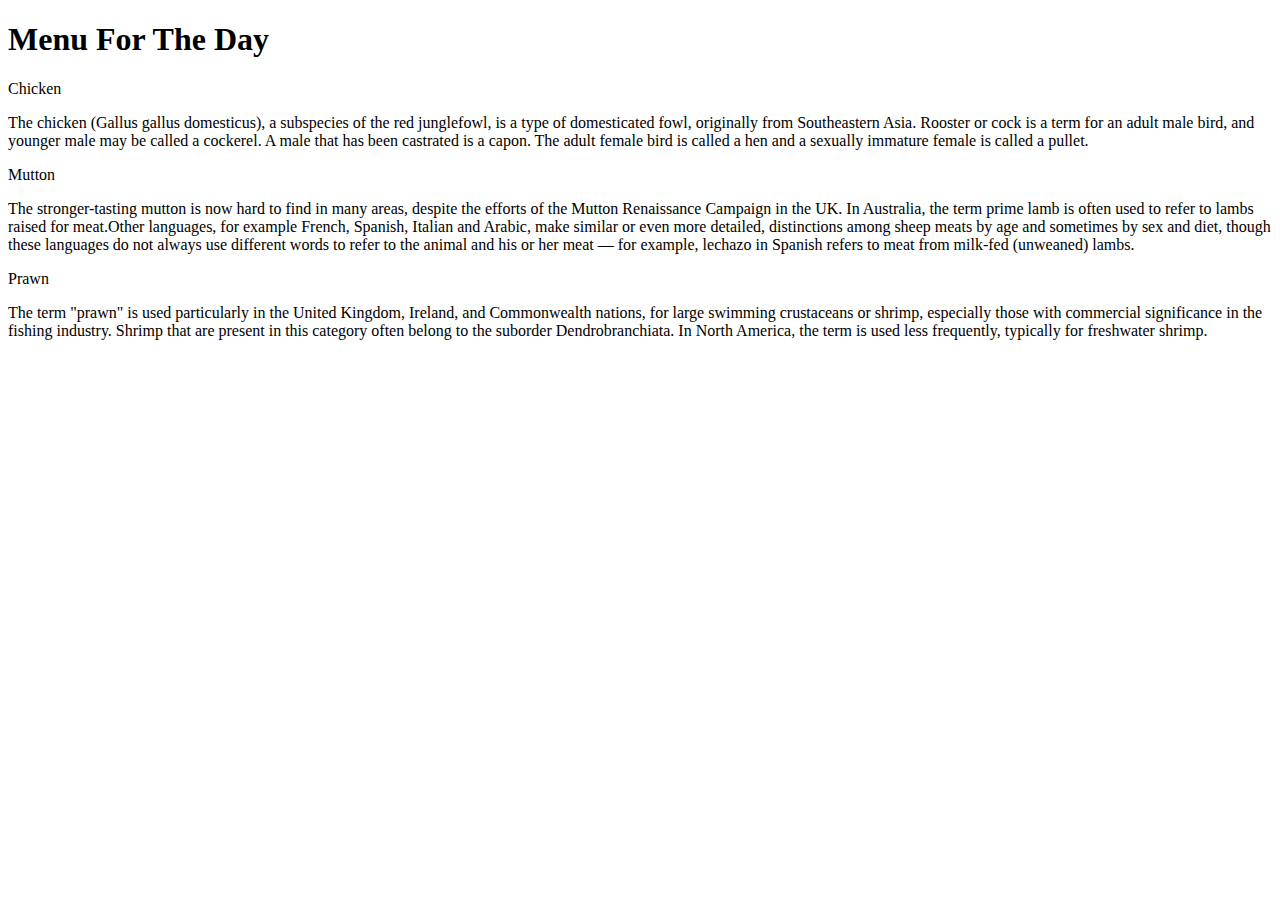
==== index.html @ 1c80173a "module 2 solution" ====
<!DOCTYPE html>
<html>
<head>
<title>Restaurant</title>
<meta name="viewport" content="width=device-width, initial-scale=1">
<link rel="stylesheet" type="text/css" href="module2.css">
</head>
<body>
<h1>Menu For The Day</h1>

  <div class="col-lg-4 col-md-6 col-sm-12">
  	<div class="box">
  		<p class="content-name name1">Chicken</p>
  		<p class="content">The chicken (Gallus gallus domesticus), a subspecies of the red junglefowl, is a type of domesticated fowl, originally from Southeastern Asia. Rooster or cock is a term for an adult male bird, and younger male may be called a cockerel. A male that has been castrated is a capon. The adult female bird is called a hen and a sexually immature female is called a pullet.</p>
  	</div>
  </div>

  <div class="col-lg-4 col-md-6 col-sm-12">
  	<div class="box">
   		<p class="content-name name2">Mutton</p>
   		<p class="content"> The stronger-tasting mutton is now hard to find in many areas, despite the efforts of the Mutton Renaissance Campaign in the UK. In Australia, the term prime lamb is often used to refer to lambs raised for meat.Other languages, for example French, Spanish, Italian and Arabic, make similar or even more detailed, distinctions among sheep meats by age and sometimes by sex and diet, though these languages do not always use different words to refer to the animal and his or her meat — for example, lechazo in Spanish refers to meat from milk-fed (unweaned) lambs.</p>
  	</div>
  </div>

  <div class="col-lg-4 col-md-12 col-sm-12">
  	<div class="box">
  		<p class="content-name name3">Prawn</p>
  		<p class="content">The term "prawn" is used particularly in the United Kingdom, Ireland, and Commonwealth nations, for large swimming crustaceans or shrimp, especially those with commercial significance in the fishing industry. Shrimp that are present in this category often belong to the suborder Dendrobranchiata. In North America, the term is used less frequently, typically for freshwater shrimp. </p>
  	</div>	
  </div>

</body>
</html>
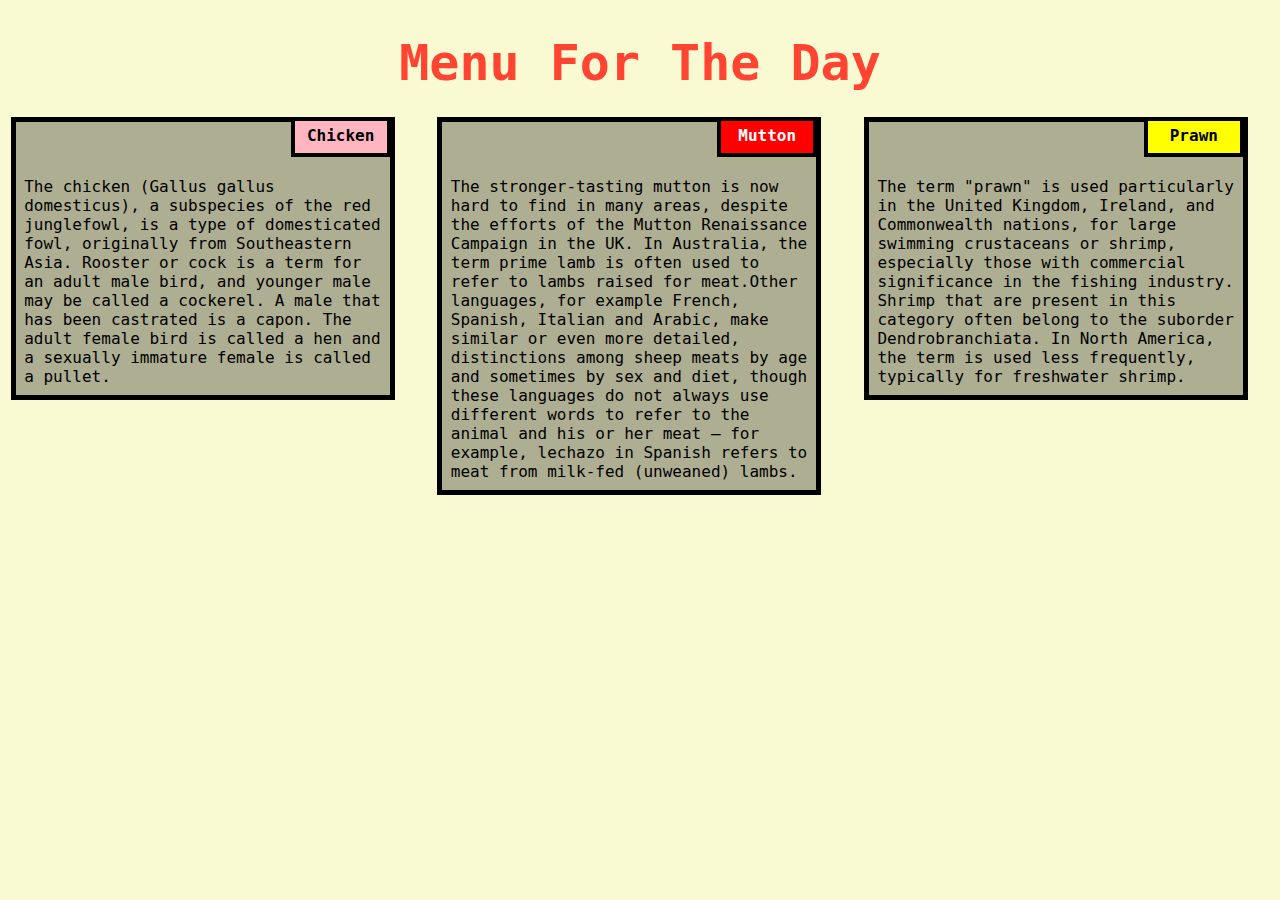
==== commit 37bf0752: "Update index.html" ====
--- a/index.html
+++ b/index.html
@@ -3,7 +3,7 @@
 <head>
 <title>Restaurant</title>
 <meta name="viewport" content="width=device-width, initial-scale=1">
-<link rel="stylesheet" type="text/css" href="module2.css">
+<link rel="stylesheet" type="text/css" href="styling.css">
 </head>
 <body>
 <h1>Menu For The Day</h1>
@@ -30,4 +30,4 @@
   </div>
 
 </body>
-</html>+</html>
--- a/styling.css
+++ b/styling.css
@@ -0,0 +1,103 @@
+* {
+  box-sizing: border-box;
+}
+
+body{
+	margin: 0;
+	padding: 0;
+  font-family: monospace, cursive, sans-serif;
+  background-color: lightgoldenrodyellow;
+}
+
+.row{
+  margin-top: 5%;
+  margin-bottom: 5%;
+}
+
+h1 {
+  margin-bottom: 15px;
+  text-align: center;
+  color: #ff4532;
+  font-size: 50px;
+}
+
+
+.box{
+  width: 100%;
+  overflow: none;
+}
+
+
+.content-name{
+  overflow: none;
+  text-align: center;
+  border: 4px solid black;
+  width: 100px;
+  height: 40px;
+  padding: 5px;
+  float: right;
+  margin-right: 36px;
+  margin-top: 0px;
+  font-weight: bold;
+  position: relative;
+}
+
+.content{
+  border: 5px solid black;
+  width: 90%;
+  height: auto;
+  margin: 2.5%;
+  color: black
+  font-size: 25px;
+  padding: 2%;
+  padding-top: 55px;
+  background-color: rgba(0,0,0,0.3);
+}
+
+.name1{
+  background-color: #FFB6C1;
+}
+
+.name2{
+  color: white;
+  background-color: #FF0000;
+}
+.name3{
+  background-color: #FFFF00;
+}
+
+
+/********** Large devices only **********/
+@media (min-width: 992px) {
+  .col-lg-4 {
+  	float: left;
+    width: 33.33%;
+  }
+}
+/********** Medium devices only **********/
+@media (min-width: 768px) and (max-width: 991px) {
+  .col-md-6,.col-md-12 {
+    float: left;
+  }
+  .col-md-6 {
+    width: 50%;
+  }
+  .col-md-12 {
+    margin-left: -10px;
+    width: 100%;
+  }
+  .name3{
+    margin-right: 65px;
+    width: 100px;
+  }
+}
+
+@media (min-width: 0px) and (max-width: 767px) {
+  .col-sm-12 {
+  	float: left;
+    width: 100%;
+  }
+  .content-name{
+    margin-right: 30px;
+  }
+}